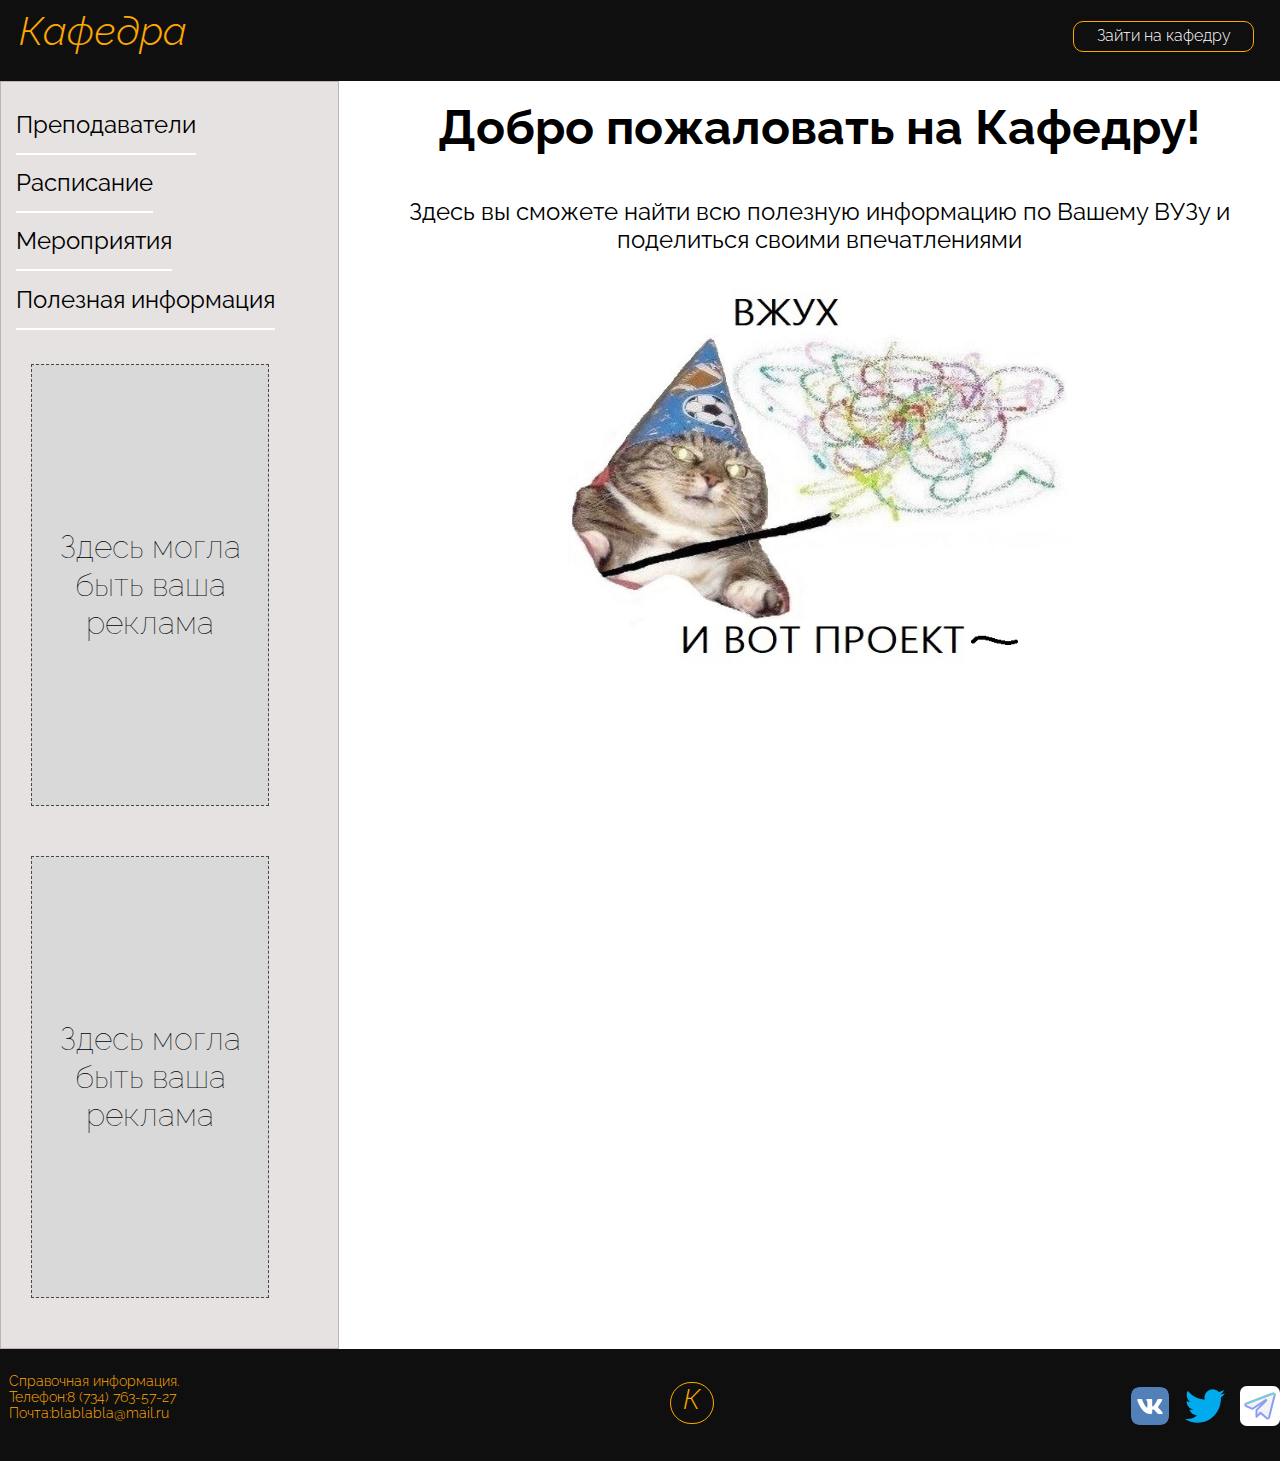
==== index.html @ e330f617 "Новое: стр препода+функция комментов" ====
<!DOCTYPE html>
<html lang="ru">
  <head>
    <meta charset="utf-8">
	<link href="css/style.css" rel="stylesheet">
	<link rel="preconnect" href="https://fonts.googleapis.com">
    <link rel="preconnect" href="https://fonts.gstatic.com" crossorigin>
    <link href="https://fonts.googleapis.com/css2?family=Raleway:ital,wght@0,100;0,200;0,300;0,400;0,500;0,600;0,700;0,800;0,900;1,100;1,200;1,300;1,400;1,500;1,600;1,700;1,800;1,900&display=swap" rel="stylesheet">
    <title>Кафедра</title>
  </head>
  
  <body>
  
    <header class="main-header">
    <a class="logo" href="#">Кафедра</a>
	<!-- Тут будет ссылка на главную страницу сайта -->
	
	<a class="enter_button" href="#">Зайти на кафедру</a>
	<!-- Тут будет ссылка на форму регистрации и входа на сайт, пока хз что да как -->
	</header>
	
	<main>
    <section class="side_navigation">
	    <nav class="site-navigation">
	    <ul class="ul_nav">
		<li class="site-navigation-item"><a href="page_teachers_staff.html">Преподаватели</a></li>
        <li class="site-navigation-item"><a href="#">Расписание</a></li>
        <li class="site-navigation-item"><a href="#">Мероприятия</a></li>
        <li class="site-navigation-item"><a href="#">Полезная информация</a></li>
	    </ul>
	    </nav>
		
		<div class="ad_post"><p class="ad_txt">Здесь могла быть ваша реклама</p></div>
		<div class="ad_post"><p class="ad_txt">Здесь могла быть ваша реклама</p></div>
	</section>
	
	<section class="content_place">
	    <h1 class="welcom_txt">Добро пожаловать на Кафедру!</h1>
	    <p class="welcom_txt"> Здесь вы сможете найти всю полезную информацию по Вашему ВУЗу и поделиться своими впечатлениями </p>
		<img class="welcom_img" src="img/main photo.jpg" width="502" height="388">
	</section>
	</main>
	
	<footer class="main-footer">
        <p class="contacts">Справочная информация. <br>Телефон:<a href="tel:87347635727" class="phone">8 (734) 763-57-27</a> <br> Почта:<a href="mailto:blablabla@mail.ru" class="mail">blablabla@mail.ru</a></p>
		
		<a class="logo_downstairs" href="#">К</a>
		<!-- Тут будет ссылка на главную страницу сайта -->
		
		<ul class="contacts_ul">
          <li class="contacts-navigation-item"> <p><a href="#"><img src="img/vk.svg" width="40" height="40"></a></p></li>
	      <li class="contacts-navigation-item"> <p><a href="#"><img src="img/twitter.svg" width="40" height="40"></a></p></li>
	      <li class="contacts-navigation-item"><p><a href="#"><img src="img/telegram.svg" width="40" height="40"></a></p></li>
	</ul>
	</footer>
  </body>
</html>
---- css/style.css ----
body {
  font-family: "Raleway", sans-serif;
  font-size: 24px;
  line-height: 28.18px;
  color: #000000;
  background-color: #FFFFFF;
  margin: 0;
  padding: 0;
}
 /* тут стилизация для всего хедера */
.main-header {
	background-color: #100F0F;
	display: flex;
	justify-content: space-between;	
    margin: 0 auto;	
}

.logo {
	font-family: 'Raleway';
    font-style: italic;
    font-weight: 300;
    font-size: 40px;
    line-height: 47px;
    color: #FFA800;
	text-decoration: none;
	padding-top: 7px;
	padding-left: 19px;
	padding-bottom: 27px;
}

.enter_button {
	font-family: 'Raleway';
    font-style: normal;
    font-weight: 300;
    font-size: 16px;
    color: #FFFFFF;
    text-decoration: none;
	display: flex;
	width: 179px;
    height: 29px;
    left: 819px;
    top: 21px;
	align-items: center;
    justify-content: center;
	border: 1px solid #FFA800;
    border-radius: 10px;
	
	margin-top: 21px;
	margin-right: 26px;
	margin-bottom: 22px;
	
}

.enter_button:hover {
	color: #FFA800;
	background: linear-gradient(0deg, rgba(252, 241, 218, 0.46), rgba(252, 241, 218, 0.46)), #000000;
}

.enter_button:active {
	color: #FFA800;
	background: #F6E8E8;
}


/* тут стилизация навигационной части сбоку */

main {
	display: flex;
	gap: 20px;
}


.side_navigation {
	display: block;
    width: 450px;
	background: #E6E2E2;
    border: 1px solid #BBB5B5;
	padding: 0;
}

.site-navigation {
	margin-left: 15px;
	margin-right: 37px;
	margin-top: 29px;	
	padding: 0;
	margin-bottom: 50px;
}

.ul_nav {
	padding: 0;
	margin: 0;	
}

.site-navigation-item {

	list-style: none;
	padding: 0;
	margin: 0;
	
	margin-bottom: 30px;
}

.site-navigation-item a {
	text-decoration: none;
    font-style: normal;
    font-weight: 400;
    font-size: 24px;
    line-height: 28px;

    color: #000000;	
	
	text-decoration: underline;
    text-decoration-color: #FFFFFF;
    text-decoration-thickness: 2px;
    text-underline-offset: 15px;
    text-underline-position: under;

	white-space: nowrap;
}

.site-navigation-item:hover a {
    color: #A36D03;
	text-decoration-color: #A36D03;

}

.site-navigation-item:active a {
   color: #FFA800;
   text-decoration-color: #FFA800;
}

.active-page {
	color: #FFA800;
	text-decoration-color: #FFA800;
}


.ad_post {
	display: flex;
	width: 236px;
    height: 440px;
    left: 38px;
    top: 342px;
	background: #D9D9D9;
    border: 1px dashed #4D4545;
	align-items: center;
    justify-content: center;
	
	margin-left: 30px;
	margin-right: 30px;
	margin-bottom: 50px;
}

.ad_txt {
	display: flex;
    align-items: center;
    text-align: center;
	
	font-weight: 100;
    font-size: 32px;
    line-height: 38px;
}

/* тут разметка части контента */

.content_place {
	display: flex;
	flex-direction: column;
}

.welcom_txt {
	text-align: center;	
}

.welcom_img {
	display:block;
    margin: 0 auto;
}

/* разметка футерной части */

.main-footer {
	background-color: #100F0F;
	display: flex;
	justify-content: space-between;	
    margin: 0 auto;			
}

.contacts {
    font-style: normal;
    font-weight: 300;
    font-size: 14px;
    line-height: 16px;

    color: #FFA800;	
	
	display: block;
 	width: 259px;
    height: 40px;
    left: 34px;
    top: 2286px;
	
	padding-top: 10px;
	padding-left: 9px;
	padding-bottom: 34px;	
}


.logo_downstairs {
    text-decoration: none;	
    font-style: italic;
    font-weight: 300;
    font-size: 28px;
    line-height: 33px;

    color: #FFA800;
    display: block;
    border: 1px solid #FFA800;
    border-radius: 45px;	
	width: 42px;
    height: 40px;
    left: 491px;
    top: 2289px;
	margin-top: 33px;
	margin-bottom: 6px;
	margin-left: 0;
	
	text-align: center;	
}

.contacts_ul {
	display: flex;
	list-style: none;
	padding: 0;
	margin: 0;	
}

.contacts-navigation-item {
	margin-left: 15px;
	margin-top: 13px;
}

.phone {
	color: #FFA800;	
	text-decoration: none;	
}

.mail {
	color: #FFA800;	
	text-decoration: none;	
}




/* В этой части кода стилизация карточек с преподавателями и в целом всей страницы */

#active {
	color: #FFA800 !important;
	text-decoration-color: #FFA800 !important;
}

.search_form {
	box-sizing: border-box;
	position: relative;
}

input[type=search] {
   padding: 10px;
   font-size: 20px;
   line-height: 23px;
   float: left;
   width: 880px;
   background: #FFEECD;
   border: 1px solid #000000;
}

input [placeholder] {
	font-style: italic;
	font-weight: 100;
}

.search_button {
	width: 102px;
    padding-top: 4px;
	padding-bottom: 8px;
	padding-left: 6px;
	padding-right: 9px;
	box-sizing: border-box;
    position: absolute;
	background: #000000;
    border: 3px solid #FFA800;
	cursor: pointer;

	font-weight: 400;
    font-size: 16px;
    line-height: 19px;
    text-align: center;

	top: 6px;
	right: 50px;

    color: #FFFFFF;
}

.search_button:hover {
	color: #FFA800;
	background: linear-gradient(0deg, rgba(252, 241, 218, 0.46), rgba(252, 241, 218, 0.46)), #000000;
}

.search_button:active {
	color: #FFA800;
	background: #F6E8E8;
}
.disclaimer {
	display: block;
	font-style: italic;
    font-weight: 100;
    font-size: 15px;
    line-height: 18px;
    position: static;
    color: #000000;
}

.disclaimer_a {
	color: #000000;
	text-decoration: none;
}
.cards {
	padding: 0;
	margin: 0;
	list-style: none;
	
	display: flex;
	justify-content: center;
	flex-wrap: wrap;
	gap: 30px;
  
  }

.card {
	box-sizing: border-box;
	width: 189px;
	height: 340px;
	padding: 0;
	list-style: none;
	
	background: #F5F5F5;
	box-shadow: 0px 4px 4px rgba(0, 0, 0, 0.25);
 }
  
 .card-photo {
	margin: 0;
	margin-bottom: 8px;
	display: block;
}

.card-description {
	margin: 0;
	margin-bottom: 40px;
	
	
	font-size: 24px;
	line-height: 28px;
	text-align: center;
    text-decoration-line: underline;
	color: #000000;
  }
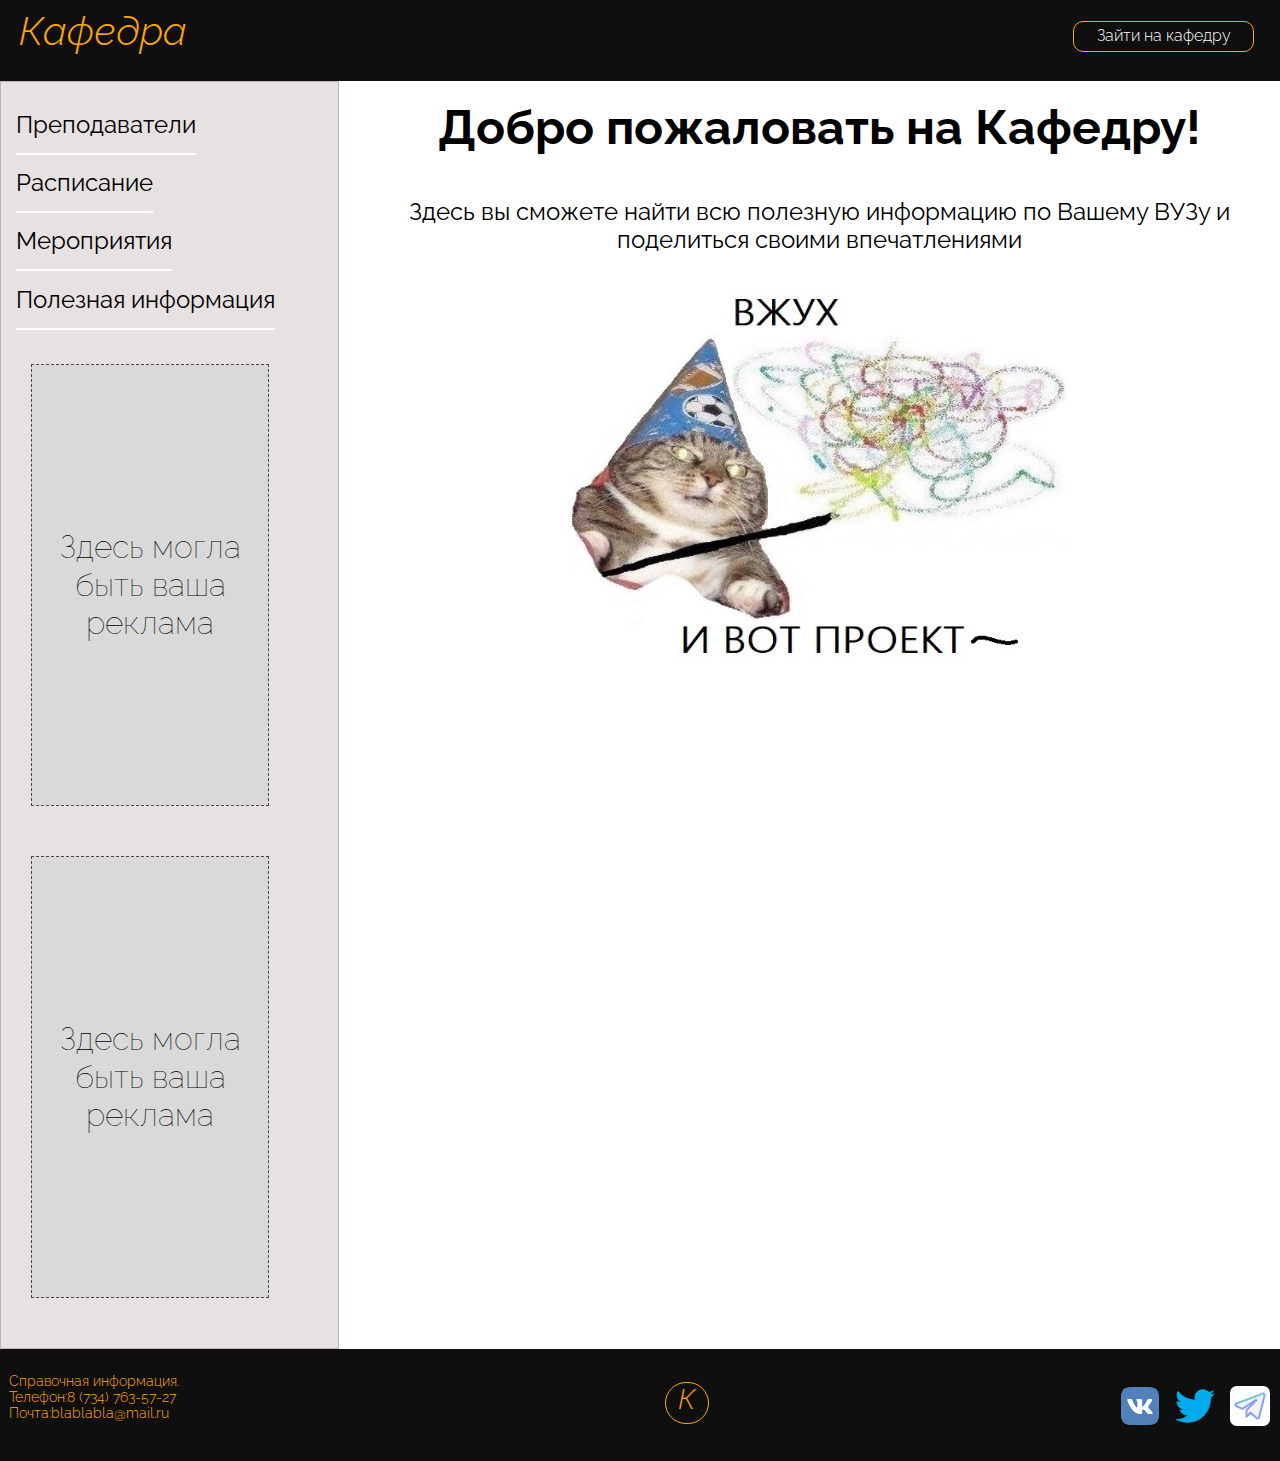
==== commit 7b30fd6a: "Добавлены преподы, стр с Абдрах. возможность комментить всех преподов и новая бд под это" ====
--- a/index.html
+++ b/index.html
@@ -12,7 +12,7 @@
   <body>
   
     <header class="main-header">
-    <a class="logo" href="#">Кафедра</a>
+    <a class="logo" href="index.html">Кафедра</a>
 	<!-- Тут будет ссылка на главную страницу сайта -->
 	
 	<a class="enter_button" href="#">Зайти на кафедру</a>
@@ -44,7 +44,7 @@
 	<footer class="main-footer">
         <p class="contacts">Справочная информация. <br>Телефон:<a href="tel:87347635727" class="phone">8 (734) 763-57-27</a> <br> Почта:<a href="mailto:blablabla@mail.ru" class="mail">blablabla@mail.ru</a></p>
 		
-		<a class="logo_downstairs" href="#">К</a>
+		<a class="logo_downstairs" href="index.html">К</a>
 		<!-- Тут будет ссылка на главную страницу сайта -->
 		
 		<ul class="contacts_ul">
--- a/css/style.css
+++ b/css/style.css
@@ -232,7 +232,8 @@
 	display: flex;
 	list-style: none;
 	padding: 0;
-	margin: 0;	
+	margin: 0;
+	margin-right: 10px;	
 }
 
 .contacts-navigation-item {
@@ -298,7 +299,7 @@
     text-align: center;
 
 	top: 6px;
-	right: 50px;
+	right: 350px;
 
     color: #FFFFFF;
 }
@@ -348,7 +349,9 @@
 	background: #F5F5F5;
 	box-shadow: 0px 4px 4px rgba(0, 0, 0, 0.25);
  }
-  
+.card:hover {
+	box-shadow: 0px 4px 4px #FFEECD;
+}
  .card-photo {
 	margin: 0;
 	margin-bottom: 8px;
@@ -365,4 +368,82 @@
 	text-align: center;
     text-decoration-line: underline;
 	color: #000000;
+  }
+
+  /* здесь дизайн страниц, посвященных одному преподу. часть дизайна в коде стр из-за PHP */
+  .one_teacher_content_place {
+   display: flex;
+   flex-direction: column;
+  }
+
+  .teacher_name_h1 {
+	font-style: normal;
+	font-weight: 600;
+	font-size: 32px;
+	line-height: 38px;
+	text-align: center;
+	
+	color: #000000;
+	margin: 15px auto;
+  }
+
+  .card-photo-place {
+	display:block;
+    margin: 0 auto;
+
+	border: 2px solid #000000;
+  }
+
+  .teacher_base_inf {
+    font-style: normal;
+    font-weight: 400;
+    font-size: 24px;
+    line-height: 28px;
+  }
+
+.comment_form {
+     display: flex;
+     flex-direction: column;
+}
+
+  .comments_name {
+	width: 331px;
+    height: 37px;
+	background: #FFEECD;
+	margin-bottom: 15px;
+  }
+
+  .comments_name [placeholder] {
+	font-style: italic;
+    font-weight: 200;
+    font-size: 24px;
+  }
+
+  .comments_text {
+	width: 467px;
+	height: 201px;
+    background: #FFEECD;
+	margin-bottom: 20px;
+  }
+
+  .comments_text [placeholder] {
+	font-style: italic;
+    font-weight: 200;
+    font-size: 28px;
+  }
+
+.comments_buttom {
+	width: 90px;
+	height: 50px;
+	background: #FFEECD;
+    border: 1px solid #000000;
+}
+  .comment_answers {
+	background: rgba(182, 73, 249, 0.31);
+    border: 1px solid #000000;
+  }
+
+  .comment_answers:nth-child(2) {
+	background: rgba(235, 255, 0, 0.24);
+    border: 1px solid #000000;
   }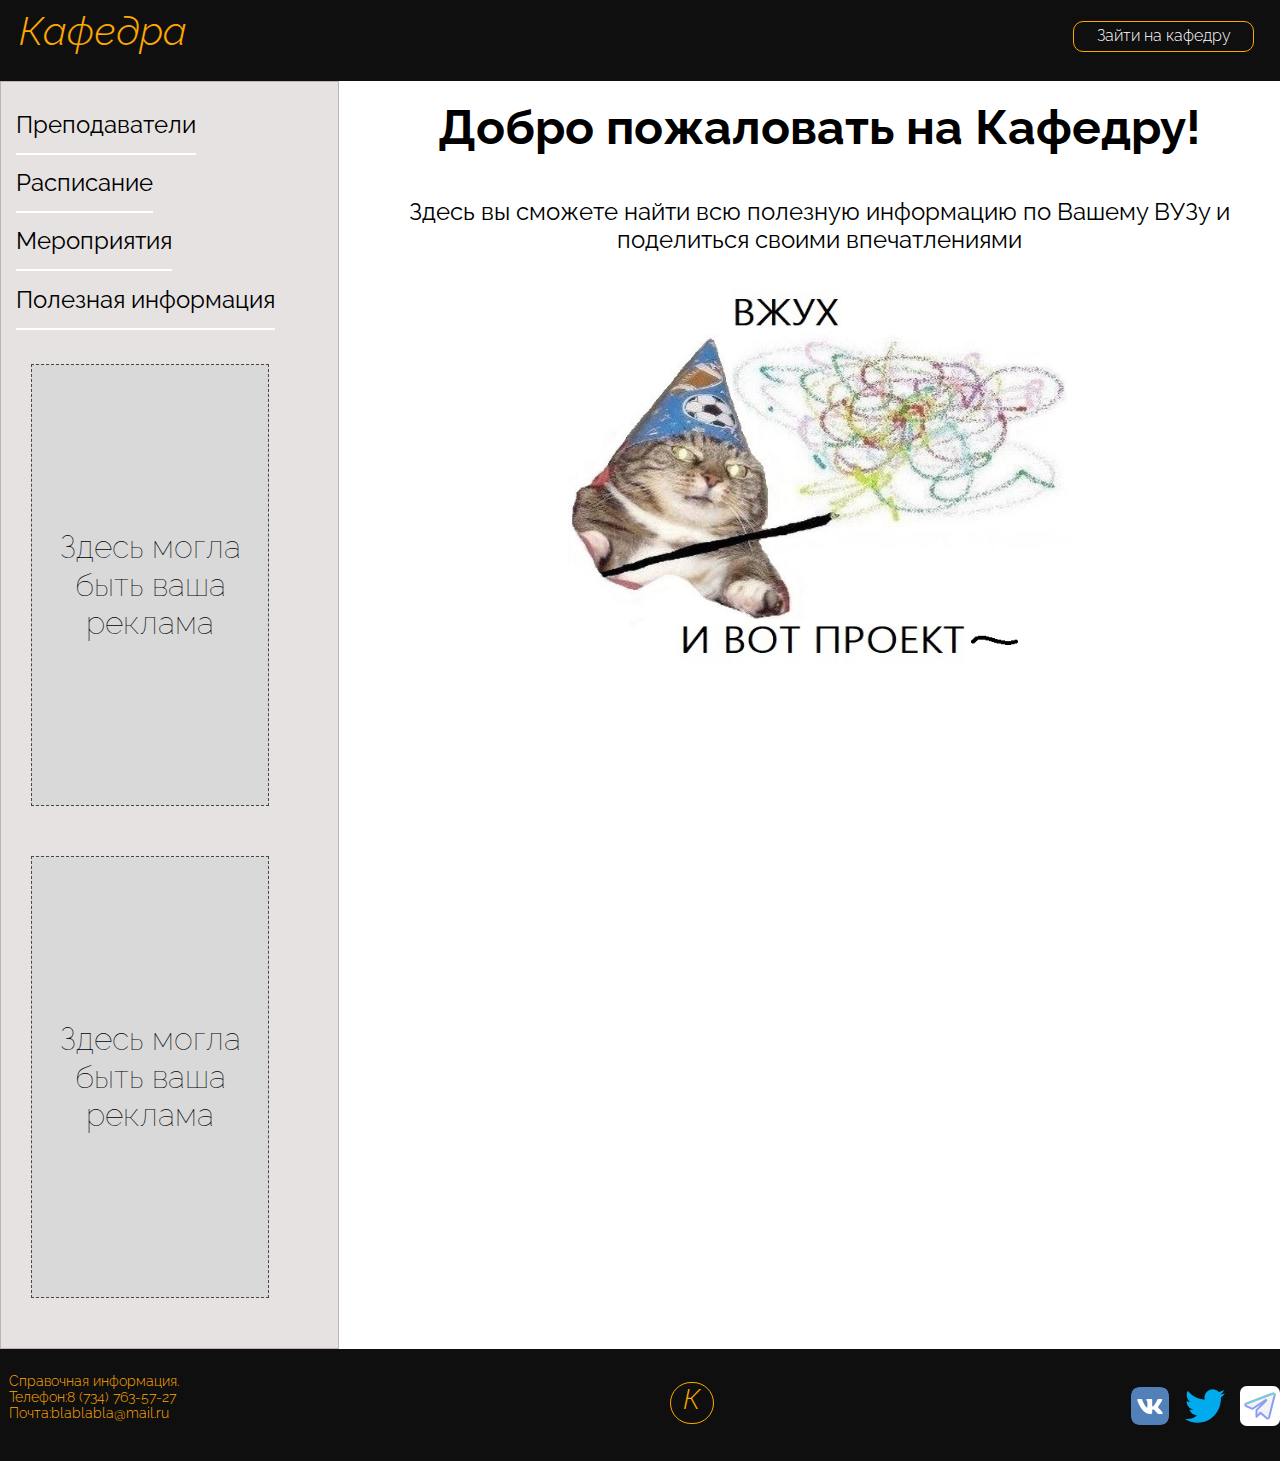
==== commit 2e2897ef: "Объединение всех существующих файлов для синхрона" ====
--- a/index.html
+++ b/index.html
@@ -12,7 +12,7 @@
   <body>
   
     <header class="main-header">
-    <a class="logo" href="index.html">Кафедра</a>
+    <a class="logo" href="#">Кафедра</a>
 	<!-- Тут будет ссылка на главную страницу сайта -->
 	
 	<a class="enter_button" href="#">Зайти на кафедру</a>
@@ -23,7 +23,7 @@
     <section class="side_navigation">
 	    <nav class="site-navigation">
 	    <ul class="ul_nav">
-		<li class="site-navigation-item"><a href="page_teachers_staff.html">Преподаватели</a></li>
+		<li class="site-navigation-item"><a href="#">Преподаватели</a></li>
         <li class="site-navigation-item"><a href="#">Расписание</a></li>
         <li class="site-navigation-item"><a href="#">Мероприятия</a></li>
         <li class="site-navigation-item"><a href="#">Полезная информация</a></li>
@@ -44,7 +44,7 @@
 	<footer class="main-footer">
         <p class="contacts">Справочная информация. <br>Телефон:<a href="tel:87347635727" class="phone">8 (734) 763-57-27</a> <br> Почта:<a href="mailto:blablabla@mail.ru" class="mail">blablabla@mail.ru</a></p>
 		
-		<a class="logo_downstairs" href="index.html">К</a>
+		<a class="logo_downstairs" href="#">К</a>
 		<!-- Тут будет ссылка на главную страницу сайта -->
 		
 		<ul class="contacts_ul">
--- a/css/style.css
+++ b/css/style.css
@@ -232,8 +232,7 @@
 	display: flex;
 	list-style: none;
 	padding: 0;
-	margin: 0;
-	margin-right: 10px;	
+	margin: 0;	
 }
 
 .contacts-navigation-item {
@@ -299,7 +298,7 @@
     text-align: center;
 
 	top: 6px;
-	right: 350px;
+	right: 50px;
 
     color: #FFFFFF;
 }
@@ -349,9 +348,7 @@
 	background: #F5F5F5;
 	box-shadow: 0px 4px 4px rgba(0, 0, 0, 0.25);
  }
-.card:hover {
-	box-shadow: 0px 4px 4px #FFEECD;
-}
+  
  .card-photo {
 	margin: 0;
 	margin-bottom: 8px;
@@ -368,82 +365,4 @@
 	text-align: center;
     text-decoration-line: underline;
 	color: #000000;
-  }
-
-  /* здесь дизайн страниц, посвященных одному преподу. часть дизайна в коде стр из-за PHP */
-  .one_teacher_content_place {
-   display: flex;
-   flex-direction: column;
-  }
-
-  .teacher_name_h1 {
-	font-style: normal;
-	font-weight: 600;
-	font-size: 32px;
-	line-height: 38px;
-	text-align: center;
-	
-	color: #000000;
-	margin: 15px auto;
-  }
-
-  .card-photo-place {
-	display:block;
-    margin: 0 auto;
-
-	border: 2px solid #000000;
-  }
-
-  .teacher_base_inf {
-    font-style: normal;
-    font-weight: 400;
-    font-size: 24px;
-    line-height: 28px;
-  }
-
-.comment_form {
-     display: flex;
-     flex-direction: column;
-}
-
-  .comments_name {
-	width: 331px;
-    height: 37px;
-	background: #FFEECD;
-	margin-bottom: 15px;
-  }
-
-  .comments_name [placeholder] {
-	font-style: italic;
-    font-weight: 200;
-    font-size: 24px;
-  }
-
-  .comments_text {
-	width: 467px;
-	height: 201px;
-    background: #FFEECD;
-	margin-bottom: 20px;
-  }
-
-  .comments_text [placeholder] {
-	font-style: italic;
-    font-weight: 200;
-    font-size: 28px;
-  }
-
-.comments_buttom {
-	width: 90px;
-	height: 50px;
-	background: #FFEECD;
-    border: 1px solid #000000;
-}
-  .comment_answers {
-	background: rgba(182, 73, 249, 0.31);
-    border: 1px solid #000000;
-  }
-
-  .comment_answers:nth-child(2) {
-	background: rgba(235, 255, 0, 0.24);
-    border: 1px solid #000000;
   }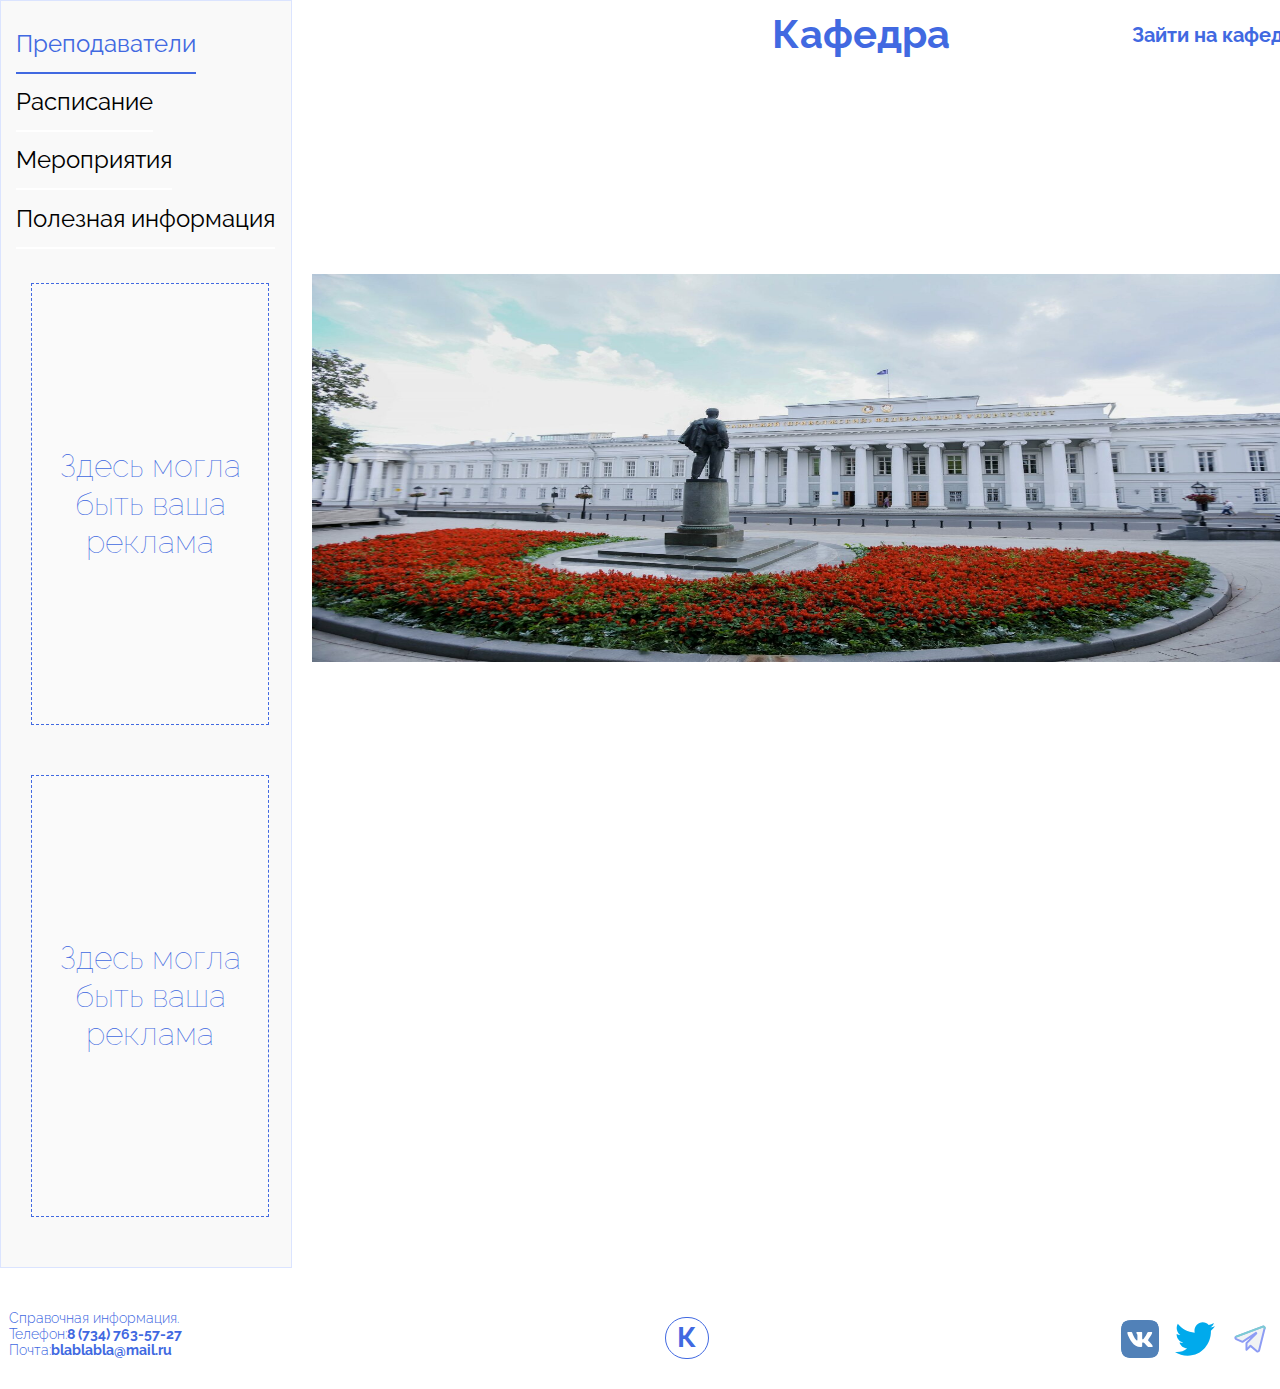
==== commit a85ab86d: "index.html" ====
--- a/index.html
+++ b/index.html
@@ -3,27 +3,24 @@
   <head>
     <meta charset="utf-8">
 	<link href="css/style.css" rel="stylesheet">
+   <!-- <link href="css/outline.css" rel="stylesheet">
+   <link href="css/outline-settings.css" rel="stylesheet"> -->
 	<link rel="preconnect" href="https://fonts.googleapis.com">
     <link rel="preconnect" href="https://fonts.gstatic.com" crossorigin>
     <link href="https://fonts.googleapis.com/css2?family=Raleway:ital,wght@0,100;0,200;0,300;0,400;0,500;0,600;0,700;0,800;0,900;1,100;1,200;1,300;1,400;1,500;1,600;1,700;1,800;1,900&display=swap" rel="stylesheet">
-    <title>Кафедра</title>
+    <title>Преподаватели</title>
   </head>
   
   <body>
   
-    <header class="main-header">
-    <a class="logo" href="#">Кафедра</a>
-	<!-- Тут будет ссылка на главную страницу сайта -->
+
 	
-	<a class="enter_button" href="#">Зайти на кафедру</a>
-	<!-- Тут будет ссылка на форму регистрации и входа на сайт, пока хз что да как -->
-	</header>
-	
-	<main>
+	<main>   
+<div class="left_column">
     <section class="side_navigation">
 	    <nav class="site-navigation">
 	    <ul class="ul_nav">
-		<li class="site-navigation-item"><a href="#">Преподаватели</a></li>
+		    <li class="site-navigation-item" ><a id="active" href="page_teachers_staff.html">Преподаватели</a></li>
         <li class="site-navigation-item"><a href="#">Расписание</a></li>
         <li class="site-navigation-item"><a href="#">Мероприятия</a></li>
         <li class="site-navigation-item"><a href="#">Полезная информация</a></li>
@@ -33,18 +30,28 @@
 		<div class="ad_post"><p class="ad_txt">Здесь могла быть ваша реклама</p></div>
 		<div class="ad_post"><p class="ad_txt">Здесь могла быть ваша реклама</p></div>
 	</section>
+</div>
+
+<div class="right_column">
+	<header class="main-header">
+	<div class="right"></div>
+	 <a class="logo" href="index.html">Кафедра</a>
+	 <!-- Тут будет ссылка на главную страницу сайта -->
+	 
+	 <a class="enter_button" href="#">Зайти на кафедру</a>
+	 </header>	
 	
 	<section class="content_place">
 	    <h1 class="welcom_txt">Добро пожаловать на Кафедру!</h1>
 	    <p class="welcom_txt"> Здесь вы сможете найти всю полезную информацию по Вашему ВУЗу и поделиться своими впечатлениями </p>
-		<img class="welcom_img" src="img/main photo.jpg" width="502" height="388">
+		<img class="welcom_img" src="img/main photo.jpg" width="1000" height="388">
 	</section>
 	</main>
 	
 	<footer class="main-footer">
         <p class="contacts">Справочная информация. <br>Телефон:<a href="tel:87347635727" class="phone">8 (734) 763-57-27</a> <br> Почта:<a href="mailto:blablabla@mail.ru" class="mail">blablabla@mail.ru</a></p>
 		
-		<a class="logo_downstairs" href="#">К</a>
+		<a class="logo_downstairs" href="index.html">К</a>
 		<!-- Тут будет ссылка на главную страницу сайта -->
 		
 		<ul class="contacts_ul">
@@ -54,4 +61,4 @@
 	</ul>
 	</footer>
   </body>
-</html>+</html>
--- a/css/style.css
+++ b/css/style.css
@@ -2,63 +2,62 @@
   font-family: "Raleway", sans-serif;
   font-size: 24px;
   line-height: 28.18px;
-  color: #000000;
+  color: #FFFFFF;
   background-color: #FFFFFF;
   margin: 0;
   padding: 0;
 }
  /* тут стилизация для всего хедера */
 .main-header {
-	background-color: #100F0F;
-	display: flex;
-	justify-content: space-between;	
-    margin: 0 auto;	
+	background-color: #FFFFFF;
+	display: flex;
+}
+
+.right {
+	flex: 2.5;
 }
 
 .logo {
 	font-family: 'Raleway';
-    font-style: italic;
-    font-weight: 300;
+    font-style: font;
+    font-weight: bold;
     font-size: 40px;
     line-height: 47px;
-    color: #FFA800;
+    color: #4169e1;
 	text-decoration: none;
-	padding-top: 7px;
-	padding-left: 19px;
-	padding-bottom: 27px;
+	padding-top: 10px;
+	padding-left: 10px;
+	padding-bottom: 20px;
+	flex: 2;
+	
 }
 
 .enter_button {
 	font-family: 'Raleway';
     font-style: normal;
-    font-weight: 300;
-    font-size: 16px;
-    color: #FFFFFF;
+    font-weight: bold;
+    font-size: 20px;
+    color: #4169e1;
     text-decoration: none;
-	display: flex;
+	display: block;
 	width: 179px;
     height: 29px;
-    left: 819px;
-    top: 21px;
-	align-items: center;
-    justify-content: center;
-	border: 1px solid #FFA800;
-    border-radius: 10px;
-	
+
+    top: 0px;	
 	margin-top: 21px;
-	margin-right: 26px;
 	margin-bottom: 22px;
-	
+	align-self: right;
+	flex: 1;	
 }
 
 .enter_button:hover {
-	color: #FFA800;
-	background: linear-gradient(0deg, rgba(252, 241, 218, 0.46), rgba(252, 241, 218, 0.46)), #000000;
+	color: #4169e1;
+	
 }
 
 .enter_button:active {
-	color: #FFA800;
-	background: #F6E8E8;
+	color: #4169e1;
+	
 }
 
 
@@ -69,12 +68,16 @@
 	gap: 20px;
 }
 
+.right_column {
+	display: flex;
+	flex-direction: column;
+}
 
 .side_navigation {
 	display: block;
-    width: 450px;
-	background: #E6E2E2;
-    border: 1px solid #BBB5B5;
+    width: 290px;
+	background: #f9f9f9;
+    border: 1px solid #DBE4FF;
 	padding: 0;
 }
 
@@ -96,6 +99,7 @@
 	list-style: none;
 	padding: 0;
 	margin: 0;
+	
 	
 	margin-bottom: 30px;
 }
@@ -119,19 +123,19 @@
 }
 
 .site-navigation-item:hover a {
-    color: #A36D03;
-	text-decoration-color: #A36D03;
+    color: #4169e1;
+	text-decoration-color: #4169e1;
 
 }
 
 .site-navigation-item:active a {
-   color: #FFA800;
-   text-decoration-color: #FFA800;
+   color: #4169e1;
+   text-decoration-color: #4169e1;
 }
 
 .active-page {
-	color: #FFA800;
-	text-decoration-color: #FFA800;
+	color: #4169e1;
+	text-decoration-color: #4169e1;
 }
 
 
@@ -141,8 +145,8 @@
     height: 440px;
     left: 38px;
     top: 342px;
-	background: #D9D9D9;
-    border: 1px dashed #4D4545;
+	background: #fafafa;
+    border: 1px dashed #4169e1;
 	align-items: center;
     justify-content: center;
 	
@@ -155,7 +159,7 @@
 	display: flex;
     align-items: center;
     text-align: center;
-	
+	color: #4169e1;
 	font-weight: 100;
     font-size: 32px;
     line-height: 38px;
@@ -180,7 +184,7 @@
 /* разметка футерной части */
 
 .main-footer {
-	background-color: #100F0F;
+	background-color: #FFFFFF;
 	display: flex;
 	justify-content: space-between;	
     margin: 0 auto;			
@@ -192,7 +196,7 @@
     font-size: 14px;
     line-height: 16px;
 
-    color: #FFA800;	
+    color: #4169e1;	
 	
 	display: block;
  	width: 259px;
@@ -200,28 +204,28 @@
     left: 34px;
     top: 2286px;
 	
-	padding-top: 10px;
+	padding-top: 28px;
 	padding-left: 9px;
-	padding-bottom: 34px;	
+		
 }
 
 
 .logo_downstairs {
     text-decoration: none;	
-    font-style: italic;
-    font-weight: 300;
+    font-style: normal;
+    font-weight: bold;
     font-size: 28px;
-    line-height: 33px;
-
-    color: #FFA800;
+    line-height: 40px;
+
+    color: #4169e1;
     display: block;
-    border: 1px solid #FFA800;
+    border: 1px solid #4169e1;
     border-radius: 45px;	
 	width: 42px;
     height: 40px;
     left: 491px;
-    top: 2289px;
-	margin-top: 33px;
+    top: 1500px;
+	margin-top: 49px;
 	margin-bottom: 6px;
 	margin-left: 0;
 	
@@ -232,7 +236,9 @@
 	display: flex;
 	list-style: none;
 	padding: 0;
-	margin: 0;	
+	margin: 0;
+	margin-right: 10px;	
+	margin-top: 14px;
 }
 
 .contacts-navigation-item {
@@ -241,13 +247,17 @@
 }
 
 .phone {
-	color: #FFA800;	
+	color: #4169e1;	
 	text-decoration: none;	
+	font-style: font;
+    font-weight: bold;
 }
 
 .mail {
-	color: #FFA800;	
+	color: #4169e1;	
 	text-decoration: none;	
+	font-style: font;
+    font-weight: bold;
 }
 
 
@@ -256,13 +266,14 @@
 /* В этой части кода стилизация карточек с преподавателями и в целом всей страницы */
 
 #active {
-	color: #FFA800 !important;
-	text-decoration-color: #FFA800 !important;
+	color: #4169e1 !important;
+	text-decoration-color: #4169e1 !important;
 }
 
 .search_form {
 	box-sizing: border-box;
 	position: relative;
+	width: 100%;
 }
 
 input[type=search] {
@@ -270,9 +281,9 @@
    font-size: 20px;
    line-height: 23px;
    float: left;
-   width: 880px;
-   background: #FFEECD;
-   border: 1px solid #000000;
+   width: 100%;
+   background: #FFFFFF;
+   border: 1px solid #4169e1;
 }
 
 input [placeholder] {
@@ -287,30 +298,37 @@
 	padding-left: 6px;
 	padding-right: 9px;
 	box-sizing: border-box;
-    position: absolute;
-	background: #000000;
-    border: 3px solid #FFA800;
+    position: static;
+	background: #FFFFFF;
+    border: 3px solid #778899;
 	cursor: pointer;
 
-	font-weight: 400;
+	font-weight: bold;
     font-size: 16px;
     line-height: 19px;
     text-align: center;
 
-	top: 6px;
-	right: 50px;
-
-    color: #FFFFFF;
+	top: 4.5px;
+	right: 290px;
+
+    color: #778899;
+	font-weight: bold;
+	margin-right: 10px;
 }
 
 .search_button:hover {
-	color: #FFA800;
-	background: linear-gradient(0deg, rgba(252, 241, 218, 0.46), rgba(252, 241, 218, 0.46)), #000000;
+	color: #778899;
+	background: #a9a9a9;
+	border: 1px solid #a9a9a9;
+
+	
 }
 
 .search_button:active {
-	color: #FFA800;
-	background: #F6E8E8;
+	color: #778899;
+	background: #a9a9a9;
+	border: 1px solid #a9a9a9;
+
 }
 .disclaimer {
 	display: block;
@@ -340,29 +358,114 @@
 
 .card {
 	box-sizing: border-box;
-	width: 189px;
-	height: 340px;
-	padding: 0;
+	width: 211px;
+	height: 330px;
+	padding: 11px;
 	list-style: none;
 	
-	background: #F5F5F5;
-	box-shadow: 0px 4px 4px rgba(0, 0, 0, 0.25);
+	background: #FFFFFF;
+	border: 1px solid #B0AAAA;
+	box-shadow: 0px 4px 4px #F5F5F5;
+	border-radius: 10px;
  }
-  
+.card:hover {
+	box-shadow: 0px 4px 4px #DEDEDE;
+}
  .card-photo {
 	margin: 0;
-	margin-bottom: 8px;
+	margin-bottom: 5px;
 	display: block;
+	border-radius: 10px;
 }
 
 .card-description {
 	margin: 0;
-	margin-bottom: 40px;
-	
-	
-	font-size: 24px;
-	line-height: 28px;
+	margin-bottom: 0px;
+	
+	
+	font-style: normal;
+	font-weight: 400;
+	font-size: 20px;
+	line-height: 23px;
 	text-align: center;
-    text-decoration-line: underline;
+	text-decoration: none;
 	color: #000000;
+  }
+
+  /* здесь дизайн страниц, посвященных одному преподу. часть дизайна в коде стр из-за PHP */
+  .one_teacher_content_place {
+   display: flex;
+   flex-direction: column;
+  }
+
+  .teacher_name_h1 {
+	font-style: normal;
+	font-weight: 600;
+	font-size: 32px;
+	line-height: 38px;
+	text-align: center;
+	
+	color: #000000;
+	margin: 15px auto;
+  }
+
+  .card-photo-place {
+	display:block;
+    margin: 0 auto;
+
+	border: 2px solid #000000;
+  }
+
+  .teacher_base_inf {
+    font-style: normal;
+    font-weight: 400;
+    font-size: 24px;
+    line-height: 28px;
+  }
+
+.comment_form {
+     display: flex;
+     flex-direction: column;
+}
+
+  .comments_name {
+	width: 331px;
+    height: 37px;
+	background: #FFEECD;
+	margin-bottom: 15px;
+  }
+
+  .comments_name [placeholder] {
+	font-style: italic;
+    font-weight: 200;
+    font-size: 24px;
+  }
+
+  .comments_text {
+	width: 467px;
+	height: 201px;
+    background: #FFEECD;
+	margin-bottom: 20px;
+  }
+
+  .comments_text [placeholder] {
+	font-style: italic;
+    font-weight: 200;
+    font-size: 28px;
+  }
+
+.comments_buttom {
+	width: 90px;
+	height: 50px;
+	background: #FFEECD;
+    border: 1px solid #000000;
+}
+  .comment_answers {
+	background: rgba(182, 73, 249, 0.31);
+    border: 1px solid #000000;
+  }
+
+  .comment_answers:nth-child(2) {
+	background: rgba(235, 255, 0, 0.24);
+    border: 1px solid #000000;
   }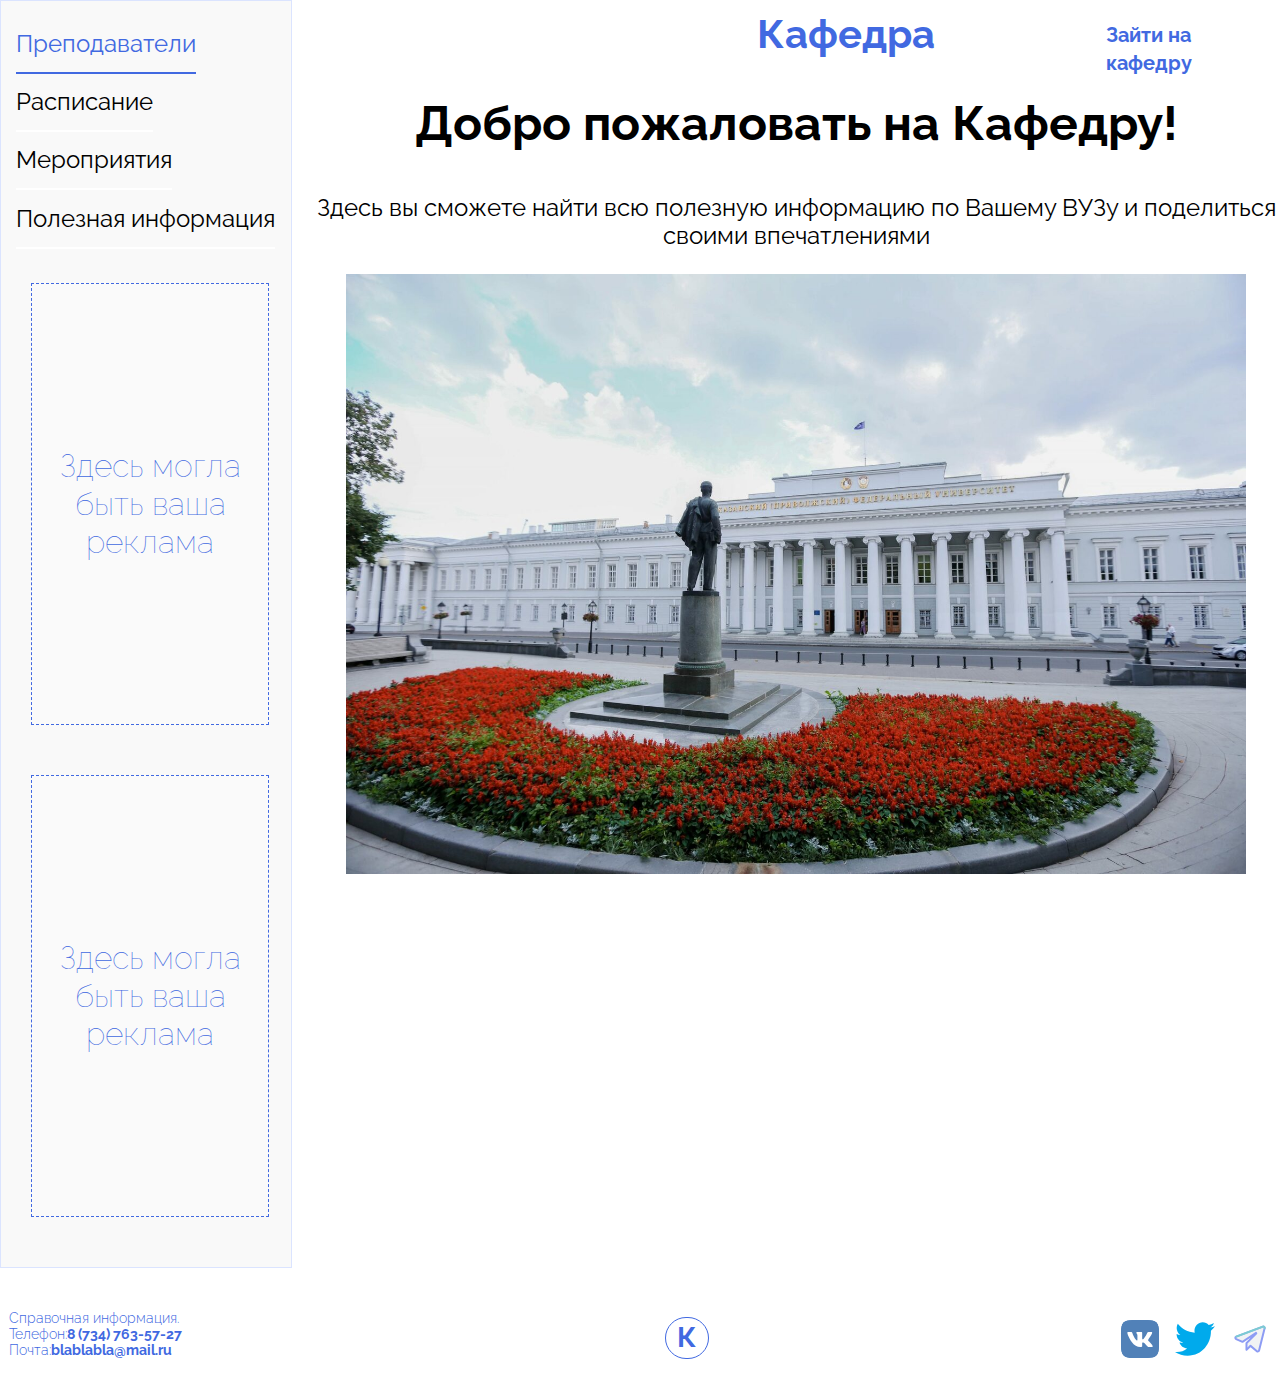
==== commit 3e5d1e5a: "Update index.html" ====
--- a/index.html
+++ b/index.html
@@ -44,7 +44,7 @@
 	<section class="content_place">
 	    <h1 class="welcom_txt">Добро пожаловать на Кафедру!</h1>
 	    <p class="welcom_txt"> Здесь вы сможете найти всю полезную информацию по Вашему ВУЗу и поделиться своими впечатлениями </p>
-		<img class="welcom_img" src="img/main photo.jpg" width="1000" height="388">
+		<img class="welcom_img" src="img/main photo.jpg" width="900" height="600">
 	</section>
 	</main>
 	
--- a/css/style.css
+++ b/css/style.css
@@ -170,6 +170,7 @@
 .content_place {
 	display: flex;
 	flex-direction: column;
+	color: #000000;
 }
 
 .welcom_txt {
@@ -468,4 +469,4 @@
   .comment_answers:nth-child(2) {
 	background: rgba(235, 255, 0, 0.24);
     border: 1px solid #000000;
-  }+  }
